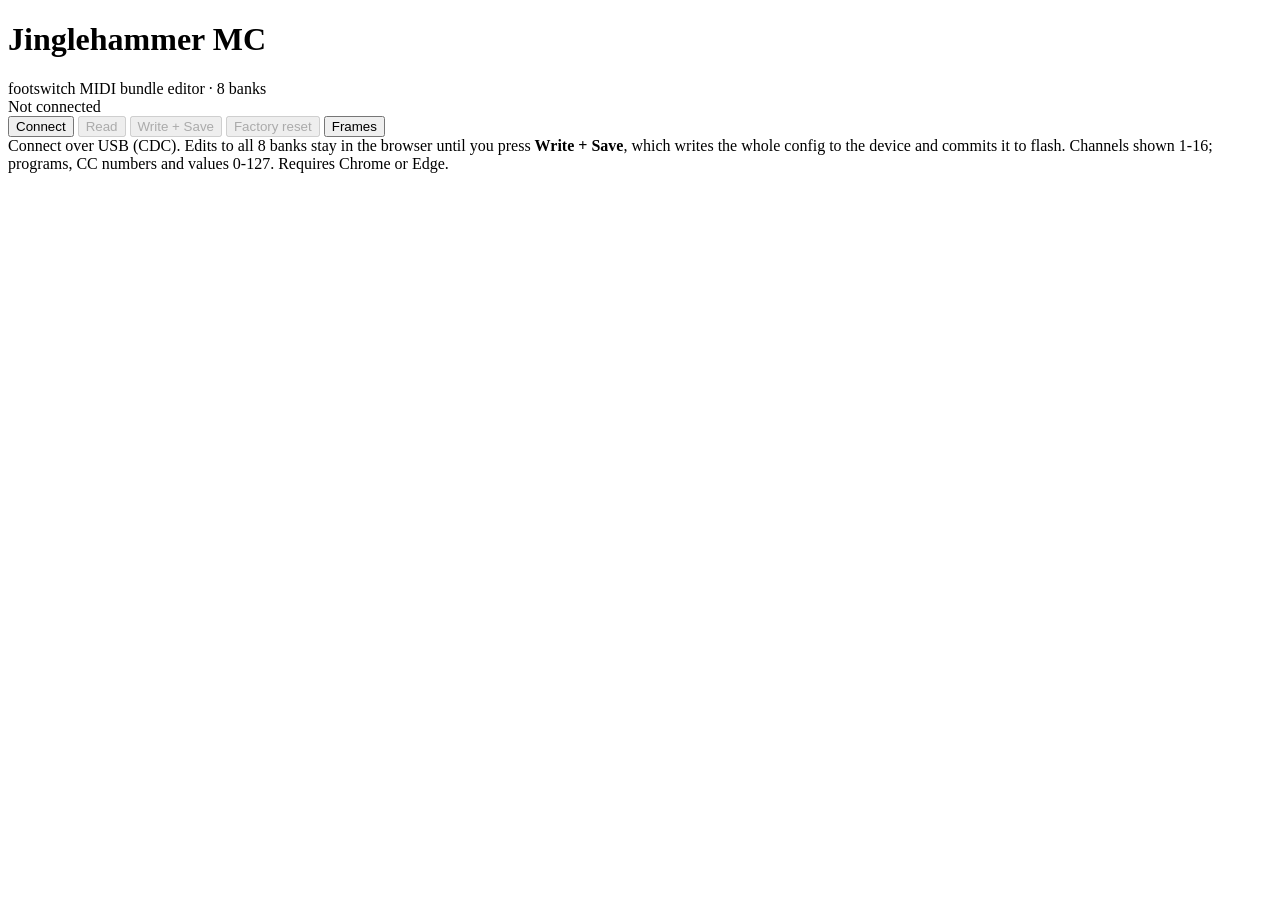
==== software/webapp/src/index.template.html @ 7fead35a "Reorganize repo and add USB self-reset reflash Git root moves up out of the old firmware directory: " ====
<!DOCTYPE html>
<!--
  GENERATED FILE - do not edit. Edit src/ and run ./build.sh.
  Sources: src/index.template.html, src/style.css, src/js/*.js
-->
<html lang="en">
<head>
<meta charset="utf-8">
<meta name="viewport" content="width=device-width, initial-scale=1">
<title>Jinglehammer MC - Config</title>
<style>
<!-- include: style.css -->
</style>
</head>
<body>
<header>
  <div>
    <h1>Jinglehammer MC</h1>
    <div class="sub">footswitch MIDI bundle editor &middot; 8 banks</div>
  </div>
  <div class="spacer"></div>
  <span id="status" class="pill"><span class="dot"></span><span id="status-text">Not connected</span></span>
  <div class="toolbar">
    <button id="btn-connect" class="primary">Connect</button>
    <button id="btn-read" disabled>Read</button>
    <button id="btn-save" class="primary" disabled>Write + Save</button>
    <button id="btn-factory" class="danger" disabled>Factory reset</button>
    <button id="btn-frames">Frames</button>
  </div>
</header>

<main>
  <div id="banner" class="banner"></div>
  <div id="bankbar" class="bankbar" hidden>
    <span class="section-label">Banks</span>
    <div id="bank-tabs" class="bank-tabs"></div>
    <span class="spacer"></span>
    <span id="active-note" class="note"></span>
    <button id="btn-setactive" class="small" disabled>Set as active</button>
  </div>
  <div id="grid" class="grid"></div>

  <section id="frames" class="card mon" hidden>
    <div class="head">
      <span class="section-label">Frame monitor</span>
      <span id="mon-count" class="sub">0 frames</span>
      <span class="spacer"></span>
      <label class="switch"><input id="mon-autoscroll" type="checkbox" checked><span class="track"></span><span>Autoscroll</span></label>
      <button id="mon-clear" class="small">Clear</button>
    </div>
    <div class="mon-note">
      Raw CDC bytes, exactly as they cross the wire. TX header: <code>4D 43</code> (M C) &middot; cmd &middot; len(2 LE).
      RX header inserts a status byte: <code>4D 43</code> &middot; cmd &middot; status &middot; len(2 LE). Payload follows.
    </div>
    <div id="mon-log" class="mon-log"><div class="mon-empty">No frames yet. Connect and read.</div></div>
  </section>
</main>

<footer>
  Connect over USB (CDC). Edits to all 8 banks stay in the browser until you press <b>Write + Save</b>, which
  writes the whole config to the device and commits it to flash. Channels shown 1-16; programs, CC numbers and values 0-127.
  Requires Chrome or Edge.
</footer>

<script>
"use strict";

<!-- include: js/config-schema.js -->

<!-- include: js/crc32.js -->

<!-- include: js/protocol.js -->

<!-- include: js/model.js -->

<!-- include: js/paging.js -->

<!-- include: js/render.js -->

<!-- include: js/status.js -->

<!-- include: js/monitor.js -->

<!-- include: js/commands.js -->

<!-- include: js/wiring.js -->
</script>
</body>
</html>
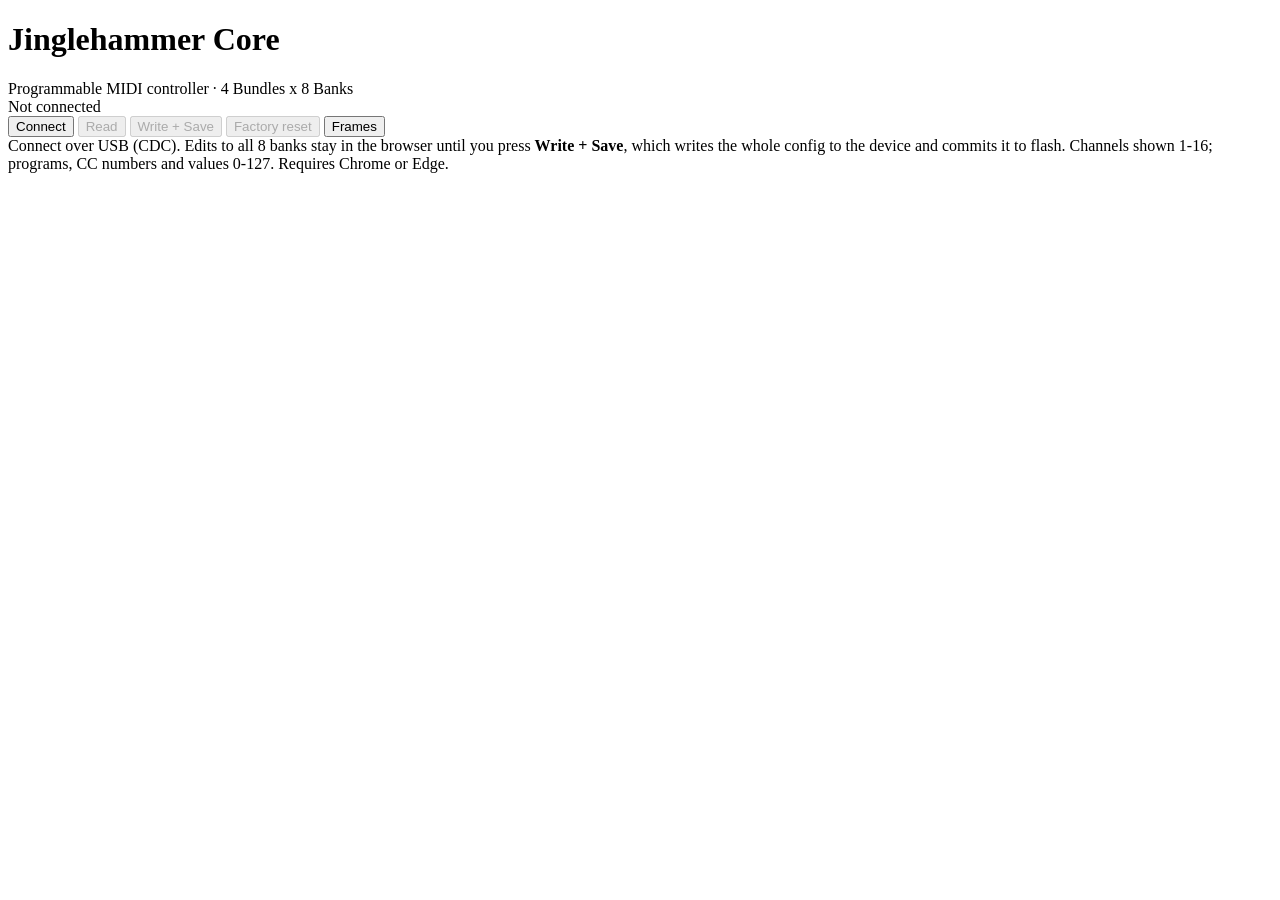
==== commit b97be939: "Update README files for readability and concision; land on "Jinglehammer Core" for naming Signed-off" ====
--- a/software/webapp/src/index.template.html
+++ b/software/webapp/src/index.template.html
@@ -1,13 +1,13 @@
 <!DOCTYPE html>
 <!--
-  GENERATED FILE - do not edit. Edit src/ and run ./build.sh.
+  GENERATED FILE - do not edit. Edit src/ and run ./build.py.
   Sources: src/index.template.html, src/style.css, src/js/*.js
 -->
 <html lang="en">
 <head>
 <meta charset="utf-8">
 <meta name="viewport" content="width=device-width, initial-scale=1">
-<title>Jinglehammer MC - Config</title>
+<title>Jinglehammer Core - Configuration</title>
 <style>
 <!-- include: style.css -->
 </style>
@@ -15,8 +15,8 @@
 <body>
 <header>
   <div>
-    <h1>Jinglehammer MC</h1>
-    <div class="sub">footswitch MIDI bundle editor &middot; 8 banks</div>
+    <h1>Jinglehammer Core</h1>
+    <div class="sub">Programmable MIDI controller &middot; 4 Bundles x 8 Banks</div>
   </div>
   <div class="spacer"></div>
   <span id="status" class="pill"><span class="dot"></span><span id="status-text">Not connected</span></span>
